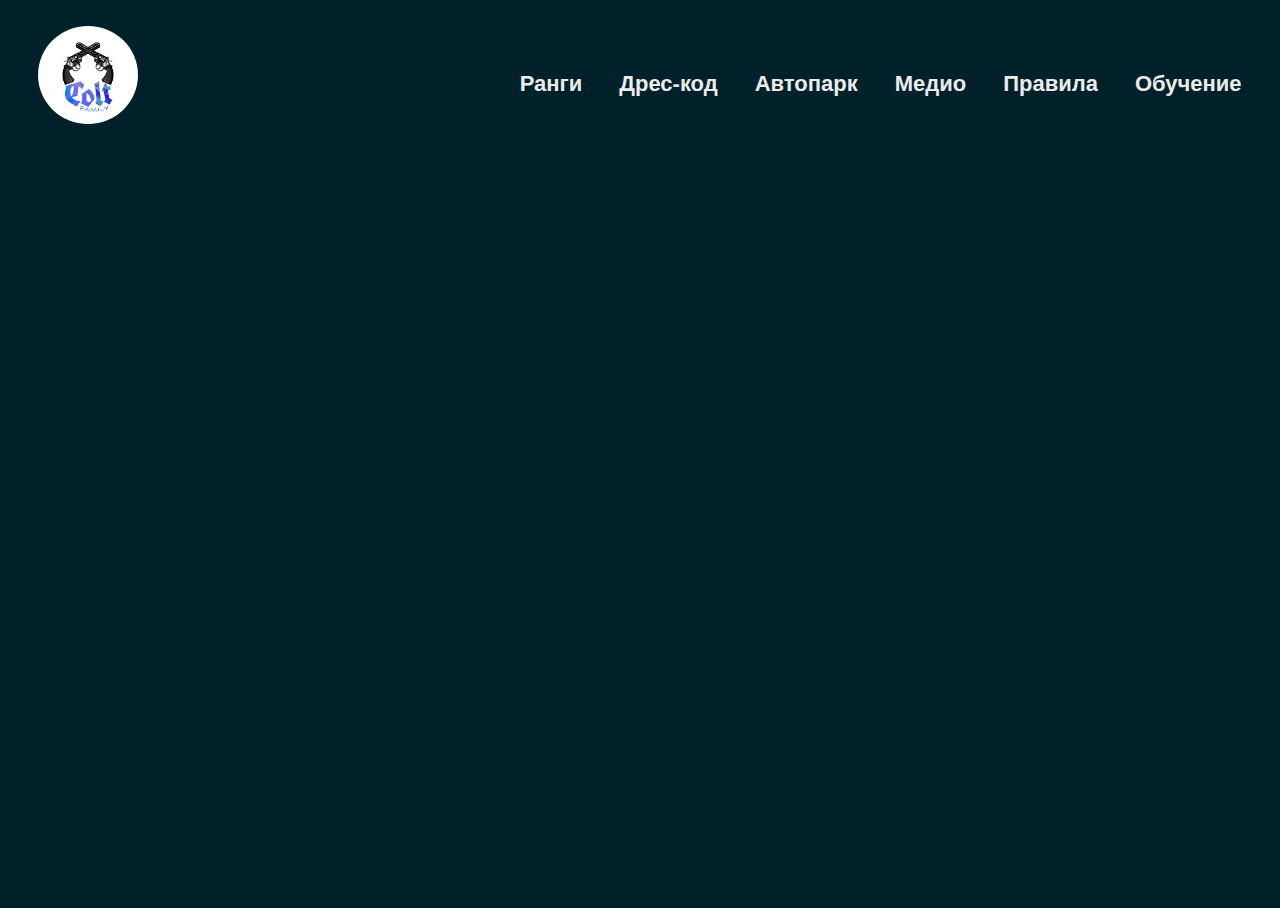
==== home.html @ 3071ca6e "first commit" ====
<!DOCTYPE html>
<html lang="ru">
<head>
    <meta charset="UTF-8">
    <meta http-equiv="X-UA-Compatible" content="IE=edge">
    <meta name="viewport" content="width=device-width, initial-scale=1.0">
    <link rel="stylesheet" href="./style/home.css">
    <title>Document</title>
</head>
<body>
    <section class="promo1">
        <a href=""><img src="./img/logo.jpg" alt="" class="logo"></a>
        <div class="menu">
            <div class="select">
                <button class="ranks">Ранги</button>
                
            </div>
            <div class="select">
                <button class="btndres">Дрес-код</button>
                <div class="dres_cod">
                <img src="./img/Dres_kod.png" alt="">
                <div class="drestext">
                    <p class="dres">Верх-Рубашка на выпуск с принтами</p>
                    <p class="dres">Них-Штаны хаки разноцветные/Шорты модника черные</p>
                </div>
                </div>
            </div>
            <div class="select">
                <button class="btnmenu">Автопарк</button>
                <div class="sel">
                    <a href="./Infiniti_Fx50s.html" class="men1">Infiniti Fx50s</a>
                    <a href="./Mercedes_CLS63.html" class="men1">Mercedes CLS63</a>
                    <a href="./BMV_X7M.html" class="men1">BMV X7M</a>
                    <a href="./Rolls_Royce_Cullinam.html" class="men1">Rolls Royce Cullinam</a>
                </div>
            </div>
            <a href="" class="men">Медио</a>
            <a href="" class="men">Правила</a>
            <a href="" class="men">Обучение</a>
        </div>
    </section>
    <section class="promo2">
       <div class="ranksy">
        <div class="reng">
            <button class="Leader">Leader</button>
            <button class="DLeader">D.Leader</button>
            <button class="Old">Old</button>
            <button class="Inviter_director">Директор инвайтер</button>
            <button class="Inviter_hard">Директор работяг</button>
            <button class="High_composition">Хай состав</button>
            <button class="caller">Коллер</button>
            <button class="invite">Инвайт</button>
            <button class="family">Семья</button>
            <button class="probation">Испыт. срок</button>
        </div>
        <div class="ranksinfo">
            <div class="Leaderinfo">
                Leader
            </div>
            <div class="DLeaderinfo">
                D.Leader
            </div>
            <div class="Oldrinfo">
                Old
            </div>
            <div class="Inviter_directorinfo">
                Директор инвайтер
            </div>
            <div class="Inviter_hardinfo">
                Директор работяг
            </div>
            <div class="High_compositioninfo">
                Хай состав
            </div>
            <div class="callerinfo">
                Коллер
            </div>
            <div class="inviteinfo">
                Инвайт
            </div>
            <div class="familyinfo">
                Семья
            </div>
            <div class="probationinfo">
                Испыт. срок
            </div>
        </div>
       </div>
    </section>
    <script src="./script/home.js"></script>
</body>
</html>
---- style/home.css ----
*{
    padding: 0;
    margin: 0;
    text-decoration: none;
    overflow-y: hidden;
}
body{
    background: #00202a;
    padding: 2% 3% 0 3%;
}
.logo{
    width: 100px;
    border-radius: 50%;
}
.promo1{
    width: 100%;
    display: flex;
    justify-content: space-between;
}
.menu{
    width: 60%;
    display: flex;
    justify-content: space-between;
    padding-top: 45px;
}
.men, .btnmenu, .btndres, .ranks{
    color: #ebebeb;
    font-size: 22px;
    font-weight: 900;
    transition: 300ms;
    font-family: 'Gill Sans', 'Gill Sans MT', Calibri, 'Trebuchet MS', sans-serif;
    background: none;
    border: none;
}
.select{
    display: flex;
    flex-direction: column;
    align-items: center;
}
.sel{
    display: flex;
    flex-direction: column;
    align-items: center;
    background: #ebebeb;
    border-radius: 15px;
    transition:0.3s cubic-bezier(0.785, 0.135, 0.15, 0.86);
    overflow: hidden;
    height: 0px;
    width: 0px;
    z-index: 10;
}
.dres_cod{
    display: flex;
    flex-direction: column;
    justify-content: space-around;
    align-items: center;
    background: #ebebeb;
    border-radius: 15px;
    transition:0.3s cubic-bezier(0.785, 0.135, 0.15, 0.86);
    overflow: hidden;
    width: 0px;
    height: 0px;
    z-index: 10;    
}
.h300{
    height: 150px;
    width: 170px;
}
.h600{
    width: 350px;
    height: 600px;
}
.men1{
    color: #00202a;
    font-size: 15px;
    font-weight: 900;
    transition: 300ms;
    font-family: 'Gill Sans', 'Gill Sans MT', Calibri, 'Trebuchet MS', sans-serif;
    padding: 10px;
}
.dres{
    color: #00202a;
    font-size: 18px;
    font-weight: 900;
    transition: 300ms;
    font-family: 'Gill Sans', 'Gill Sans MT', Calibri, 'Trebuchet MS', sans-serif;
    padding: 5px;
    text-align: center;
}

.men1:hover{
    color: #00aade;
}
.btnmenu:hover, .btndres:hover, .ranks:hover{
    color: #00aade;
    font-size: 25px;
}
.men:hover{
    color: #00aade;
    font-size: 25px;
}
.promo2{
    padding-top: 30px;
}
.Leader, .DLeader, .Old, .Inviter_director, .Inviter_hard, .High_composition, .probation, .caller, .invite, .family{
    width: 60px;
    height: 60px;
    border-radius: 50%;
    background: #00202a;
    color: #ebebeb;
    transition: 0.3s cubic-bezier(0.785, 0.135, 0.15, 0.86);
    font-family: 'Gill Sans', 'Gill Sans MT', Calibri, 'Trebuchet MS', sans-serif;
    font-size: 10px;
}
.Leader:hover, .DLeader:hover, .Old:hover, .Inviter_director:hover, .Inviter_hard:hover, .High_composition:hover, .probation:hover, .caller:hover, .invite:hover, .family:hover{
    background: #00aade;
    border: none;
    width: 58px;
    height: 58px;
}
.reng{
    display: flex;
    flex-direction: column;
    justify-content: space-around;
    align-items: center;
    transition: 0.3s cubic-bezier(0.785, 0.135, 0.15, 0.86);
    background: #ebebeb;
    border-radius: 15px;
    overflow: hidden;
    width: 0px;
    height: 750px;
    margin-right: 3%;
    z-index: 109;
}
.ranksy{
    display: flex;
}

.h100{
    width: 100px;
}
.Leaderinfo, .DLeaderinfo, .Oldrinfo, .Inviter_directorinfo, .Inviter_hardinfo, .High_compositioninfo, .callerinfo, .inviteinfo, .familyinfo, .probationinfo{
    width: 0px;
    height: 750px;
    background: #ebebeb;
    transition: 0.3s cubic-bezier(0.785, 0.135, 0.15, 0.86);
    border-radius: 15px;
    overflow: hidden;
}
.h1000{
    width: 1500px;
}
.promo2, .ranksy{
    width: 100%;
}
.ranksinfo{
    display: flex;
}
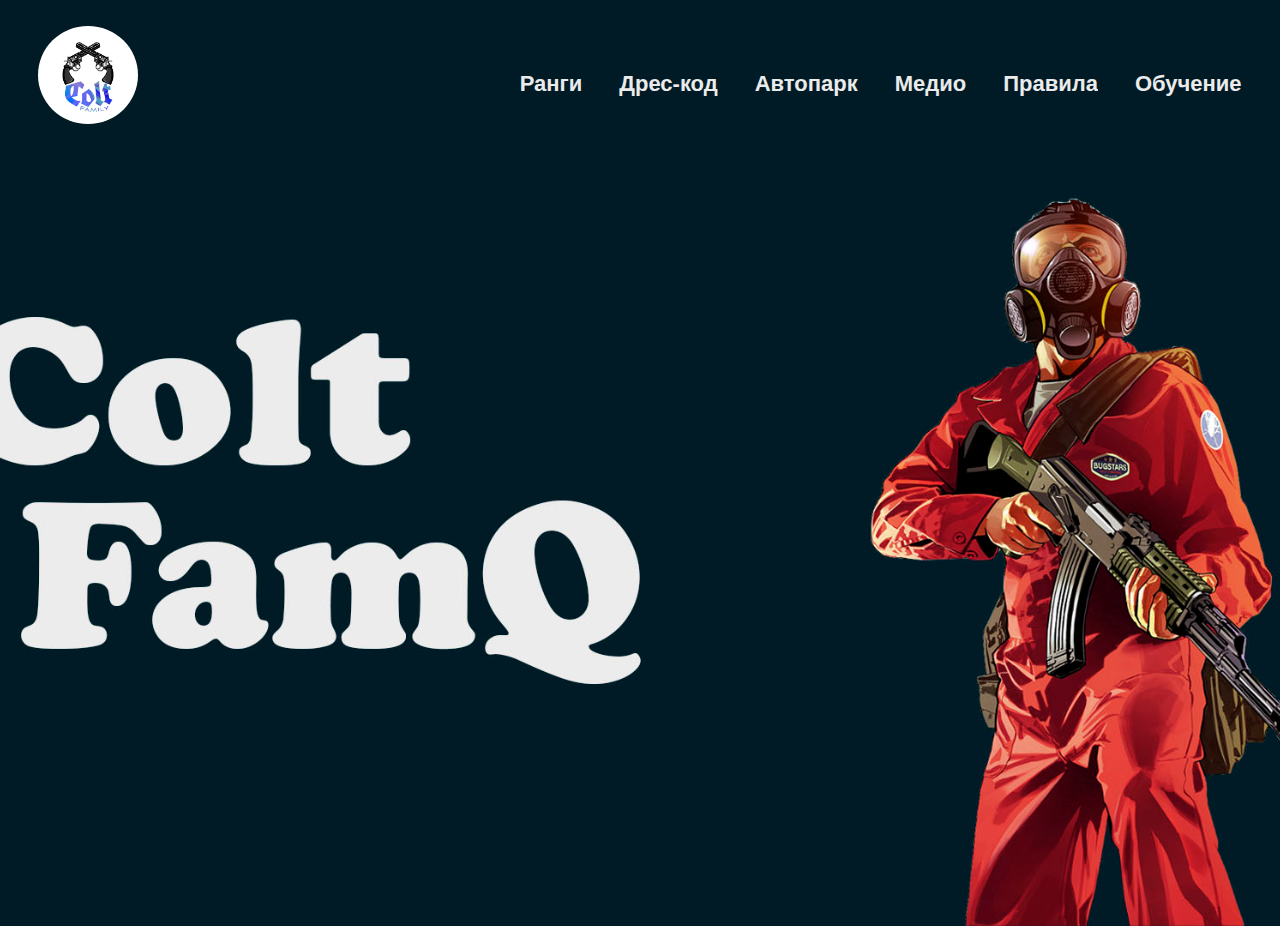
==== commit 99983af5: "dopolnenie" ====
--- a/home.html
+++ b/home.html
@@ -30,6 +30,7 @@
                 <div class="sel">
                     <a href="./Infiniti_Fx50s.html" class="men1">Infiniti Fx50s</a>
                     <a href="./Mercedes_CLS63.html" class="men1">Mercedes CLS63</a>
+                    <a href="./Mercedes_CLS63_K.html" class="men1">Mercedes CLS63(K)</a>
                     <a href="./BMV_X7M.html" class="men1">BMV X7M</a>
                     <a href="./Rolls_Royce_Cullinam.html" class="men1">Rolls Royce Cullinam</a>
                 </div>
@@ -42,16 +43,16 @@
     <section class="promo2">
        <div class="ranksy">
         <div class="reng">
-            <button class="Leader">Leader</button>
-            <button class="DLeader">D.Leader</button>
-            <button class="Old">Old</button>
-            <button class="Inviter_director">Директор инвайтер</button>
-            <button class="Inviter_hard">Директор работяг</button>
-            <button class="High_composition">Хай состав</button>
-            <button class="caller">Коллер</button>
-            <button class="invite">Инвайт</button>
-            <button class="family">Семья</button>
-            <button class="probation">Испыт. срок</button>
+            <button class="Leader"><img src="./img/icon/ranck/Leader.png" alt="" class="ranckimg"></button>
+            <button class="DLeader"><img src="./img/icon/ranck/DLeader.png" alt="" class="ranckimg"></button>
+            <button class="Old"><img src="./img/icon/ranck/Old.png" alt="" class="ranckimg"></button>
+            <button class="Inviter_director"><img src="./img/icon/ranck/Inviter_director.png" alt="" class="ranckimg"></button>
+            <button class="Inviter_hard"><img src="./img/icon/ranck/Inviter_hard.png" alt="" class="ranckimg"></button>
+            <button class="High_composition"><img src="./img/icon/ranck/High_composition.png" alt="" class="ranckimg"></button>
+            <button class="caller"><img src="./img/icon/ranck/caller.png" alt="" class="ranckimg"></button>
+            <button class="invite"><img src="./img/icon/ranck/invite.png" alt="" class="ranckimg"></button>
+            <button class="family"><img src="./img/icon/ranck/family.png" alt="" class="ranckimg"></button>
+            <button class="probation"><img src="./img/icon/ranck/probation.png" alt="" class="ranckimg"></button>
         </div>
         <div class="ranksinfo">
             <div class="Leaderinfo">
@@ -86,6 +87,7 @@
             </div>
         </div>
        </div>
+       
     </section>
     <script src="./script/home.js"></script>
 </body>
--- a/style/home.css
+++ b/style/home.css
@@ -5,7 +5,8 @@
     overflow-y: hidden;
 }
 body{
-    background: #00202a;
+    background: url(../img/Fon.jpg) center center/cover, no-repeat;
+    height: 100vh;
     padding: 2% 3% 0 3%;
 }
 .logo{
@@ -62,8 +63,9 @@
     height: 0px;
     z-index: 10;    
 }
+
 .h300{
-    height: 150px;
+    height: 155px;
     width: 170px;
 }
 .h600{
@@ -101,16 +103,22 @@
 }
 .promo2{
     padding-top: 30px;
+    display: flex;
 }
 .Leader, .DLeader, .Old, .Inviter_director, .Inviter_hard, .High_composition, .probation, .caller, .invite, .family{
     width: 60px;
     height: 60px;
     border-radius: 50%;
-    background: #00202a;
-    color: #ebebeb;
+    background: #ebebeb;
     transition: 0.3s cubic-bezier(0.785, 0.135, 0.15, 0.86);
     font-family: 'Gill Sans', 'Gill Sans MT', Calibri, 'Trebuchet MS', sans-serif;
     font-size: 10px;
+    display: flex;
+    justify-content: center;
+    align-items: center;
+}
+.ranckimg{
+    width: 30px;
 }
 .Leader:hover, .DLeader:hover, .Old:hover, .Inviter_director:hover, .Inviter_hard:hover, .High_composition:hover, .probation:hover, .caller:hover, .invite:hover, .family:hover{
     background: #00aade;
@@ -118,6 +126,7 @@
     width: 58px;
     height: 58px;
 }
+
 .reng{
     display: flex;
     flex-direction: column;
